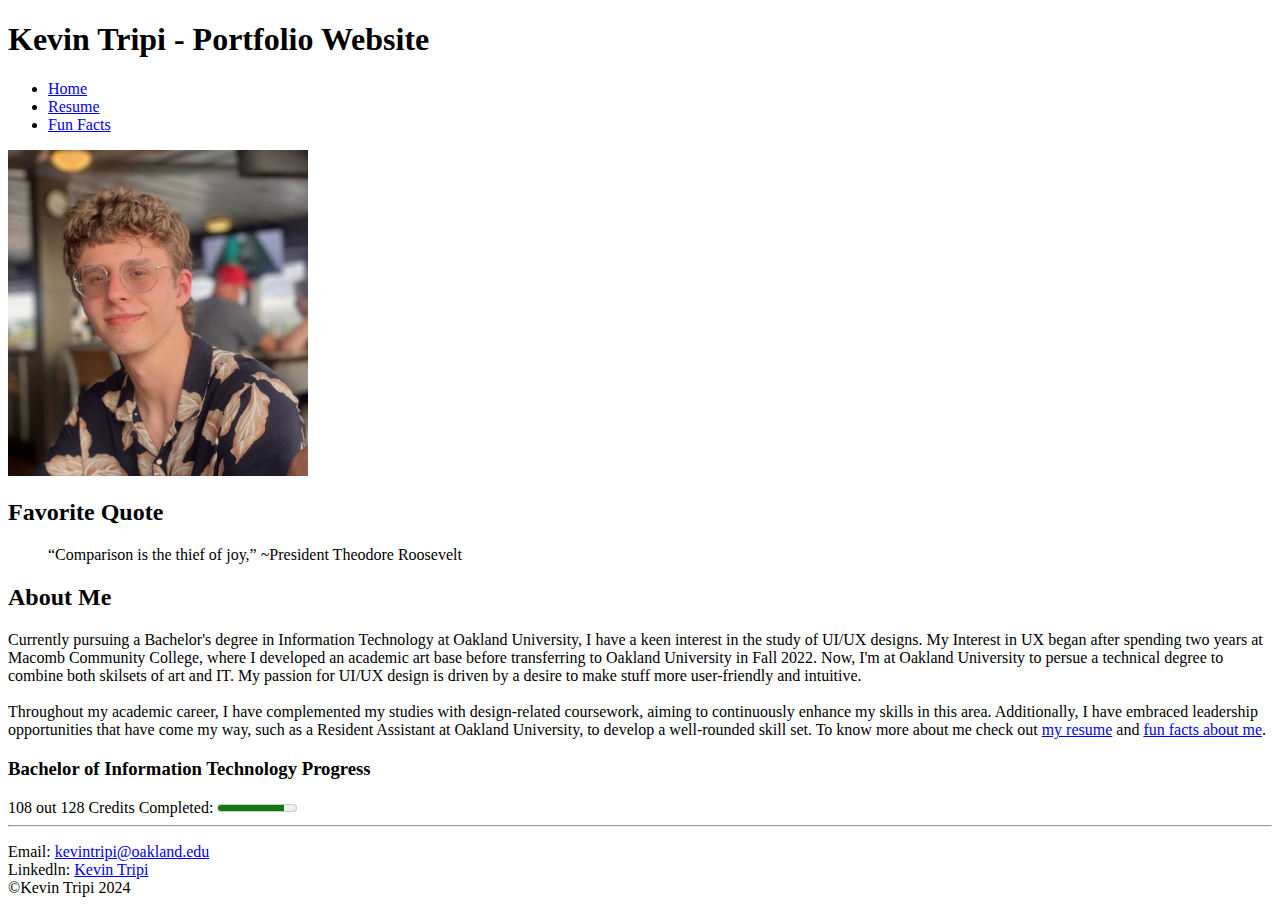
==== index.html @ ed0edb85 "Final HTML" ====
<!DOCTYPE html>
<html lang="en">
<head>
    <meta charset="UTF-8">
    <meta name="viewport" content="width=device-width, initial-scale=1.0">
    <title>Kevin Tripi - Portfolio</title>
    <link rel="shortcut icon" href="./assests/img/favicon.ico" type="image/x-icon">
</head>
<body>
    <header>
        <!-- Heading of page-->
        <h1>Kevin Tripi - Portfolio Website</h1>
        <!--Navbar below title-->
    </header>
    <nav>
            <ul>
                <li><a href="./index.html">Home</a></li>
                <li><a href="./html/my_resume.html">Resume</a></li>
                <li><a href="./html/my_fun_facts.html">Fun Facts</a></li>
            </ul>
    </nav>
    <!-- Hero section for about me which includes an image, quote, and 2 paragraphs-->
    <section>
        <img src="./assests/img/kevintripi.jpg" width="300px" alt="Image of Kevin Tripi">
        <h2>Favorite Quote</h2>
        <blockquote>“Comparison is the thief of joy,” ~President Theodore Roosevelt</blockquote>
        <h2>About Me</h2>
        <p>Currently pursuing a Bachelor's degree in Information Technology at Oakland University, I have a keen interest in the study of UI/UX designs. My Interest in UX began after spending two years at Macomb Community College, where I developed an academic art base before transferring to Oakland University in Fall 2022. Now, I'm at Oakland University to persue a technical degree to combine both skilsets of art and IT. My passion for UI/UX design is driven by a desire to make stuff more user-friendly and intuitive.
            <br><br>
        Throughout my academic career, I have complemented my studies with design-related coursework, aiming to continuously enhance my skills in this area. Additionally, I have embraced leadership opportunities that have come my way, such as a Resident Assistant at Oakland University, to develop a well-rounded skill set. To know more about me check out <a href="./html/my_resume.html">my resume</a> and <a href="./html/my_fun_facts.html">fun facts about me</a>.</p>
    </section>
    <!--displaying progress through meter and label semantic tags-->
    <section>  
        <h3>Bachelor of Information Technology Progress</h3>
        <label for="credits">108 out 128 Credits Completed:</label> <!--used to give a clear idea to what the meter represented-->
        <meter id="credits" value="108" max="128" min="0">></meter> <!--demostrates the progress through visuals-->
    </section>
    <footer>    
        <hr>
            <p>
        Email: <a href="mailto:kevintripi@oakland.edu">kevintripi@oakland.edu</a><br>
        Linkedln: <a href="https://www.linkedin.com/in/kevin-tripi-19144a209/">Kevin Tripi</a>
        <br>©Kevin Tripi 2024 
    </p>
        </footer>
</body>
</html>
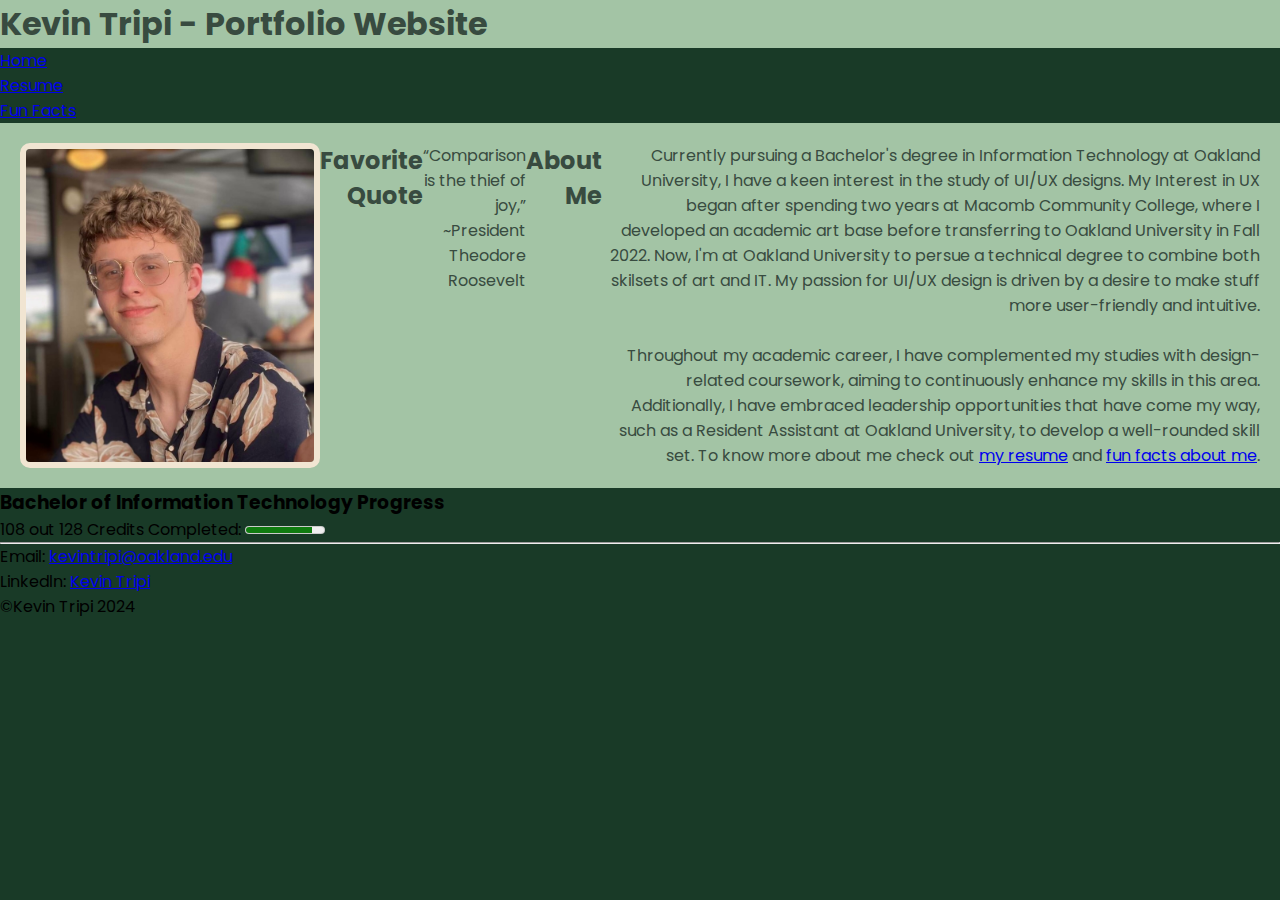
==== commit 923f2bca: "color" ====
--- a/index.html
+++ b/index.html
@@ -5,6 +5,7 @@
     <meta name="viewport" content="width=device-width, initial-scale=1.0">
     <title>Kevin Tripi - Portfolio</title>
     <link rel="shortcut icon" href="./assests/img/favicon.ico" type="image/x-icon">
+    <link rel="stylesheet" href="./css/main.css">
 </head>
 <body>
     <header>
@@ -20,7 +21,7 @@
             </ul>
     </nav>
     <!-- Hero section for about me which includes an image, quote, and 2 paragraphs-->
-    <section>
+    <section class="hero">
         <img src="./assests/img/kevintripi.jpg" width="300px" alt="Image of Kevin Tripi">
         <h2>Favorite Quote</h2>
         <blockquote>“Comparison is the thief of joy,” ~President Theodore Roosevelt</blockquote>
--- a/css/main.css
+++ b/css/main.css
@@ -0,0 +1,49 @@
+/* import the google api font */
+@import url('https://fonts.googleapis.com/css2?family=Poppins:ital,wght@0,100;0,200;0,300;0,400;0,500;0,600;0,700;0,800;0,900;1,100;1,200;1,300;1,400;1,500;1,600;1,700;1,800;1,900&display=swap');
+
+*{
+    /* suppress browser defaults and select alt box model */
+    margin: 0;
+    padding: 0;
+    box-sizing: border-box;
+    font-family: "Poppins", sans-serif, Tahoma;
+    /* set variables for colors */
+    --bg-primary: #193a27;
+    --bg-secondary: #a3c4a5;
+    --font-color-primary: rgb(241, 229, 210);
+    --font-color-secondary: #384b40;
+    --backup-color: #de6b48;
+}
+
+/* this styling is desktop first */
+body {
+    height: 100vh;  /*this means span the entire height of screen*/
+    background: var(--bg-primary);
+}
+
+h1 {
+    color:var(--font-color-primary)
+}
+img {
+    border: 6px solid var(--font-color-primary);
+    border-radius: 10px;
+  }
+  .hero{
+    background-color: var(--bg-secondary);
+    color: var(--font-color-secondary);
+    display:flex;
+    text-align: right;
+    padding: 20px;
+  }
+  .hero img {
+    width: 300px;
+    height: auto; /* This ensures the image keeps its aspect ratio */
+    object-fit: cover; /* This helps to maintain the aspect ratio and ensures the image fits within the defined width */
+    max-height: 100%; /* Optional: prevents stretching the image vertically */
+}
+  header{
+    background-color: var(--bg-secondary);
+    h1 {
+        color: var(--font-color-secondary);
+    }
+  }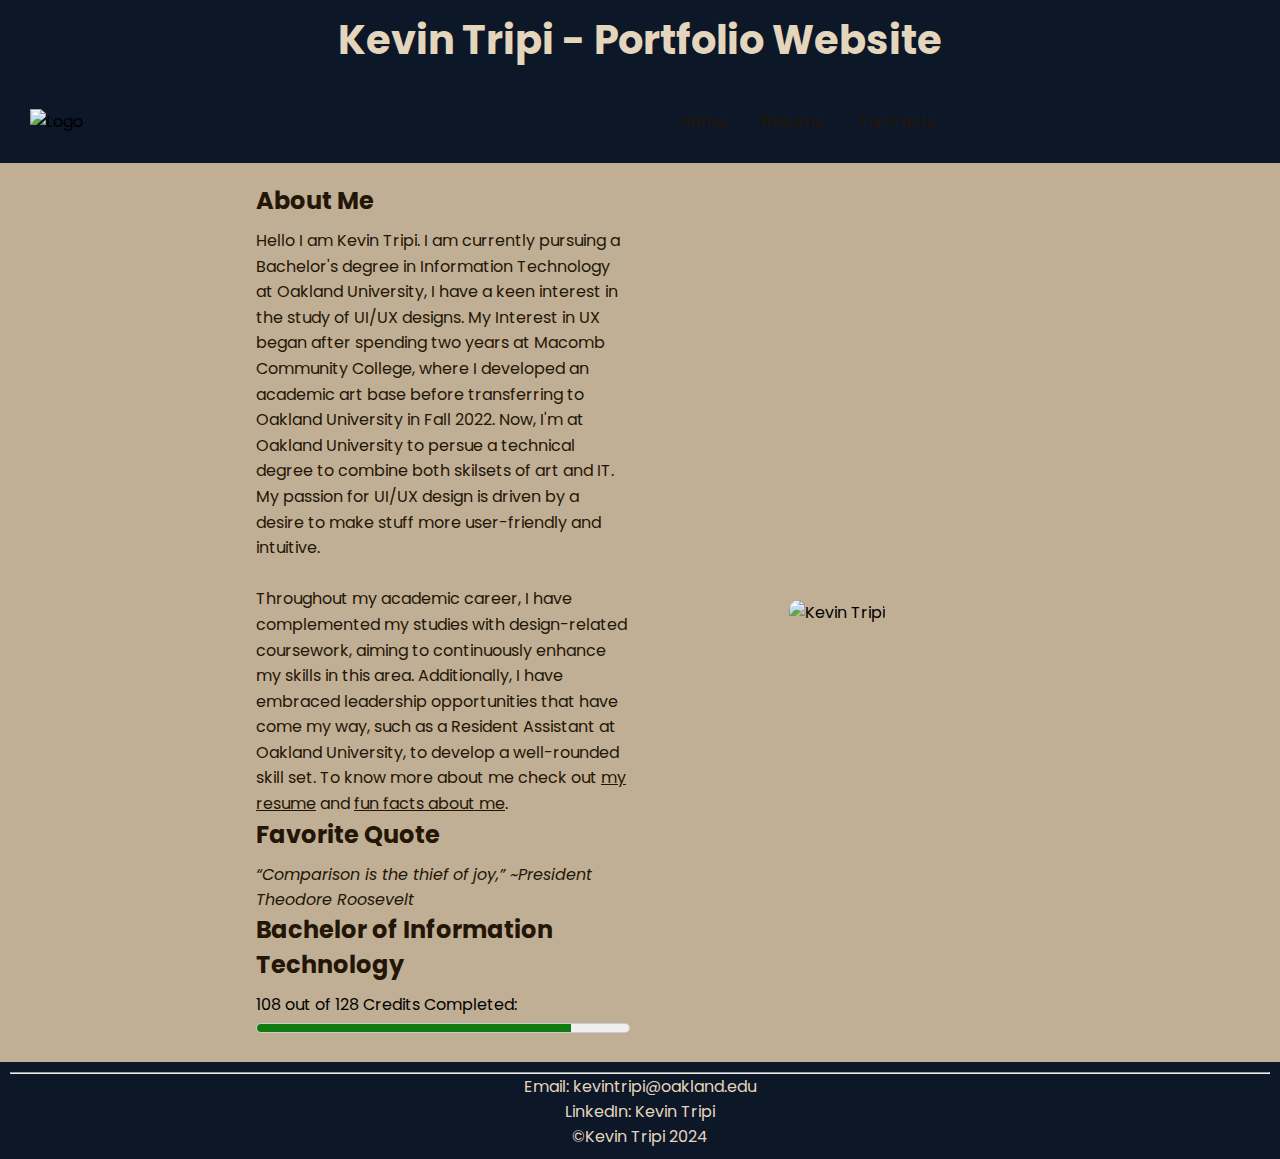
==== commit 3cad6afe: "Assignment 2 CSS" ====
--- a/index.html
+++ b/index.html
@@ -11,38 +11,44 @@
     <header>
         <!-- Heading of page-->
         <h1>Kevin Tripi - Portfolio Website</h1>
-        <!--Navbar below title-->
     </header>
     <nav>
-            <ul>
-                <li><a href="./index.html">Home</a></li>
-                <li><a href="./html/my_resume.html">Resume</a></li>
-                <li><a href="./html/my_fun_facts.html">Fun Facts</a></li>
-            </ul>
+        <ul>
+            <li class="logo"><img src="./assests/img/favicon.ico" alt="Logo"></li>
+            <li><a href="./index.html">Home</a></li>
+            <li><a href="./html/my_resume.html">Resume</a></li>
+            <li><a href="./html/my_fun_facts.html">Fun Facts</a></li>
+        </ul>
     </nav>
     <!-- Hero section for about me which includes an image, quote, and 2 paragraphs-->
     <section class="hero">
-        <img src="./assests/img/kevintripi.jpg" width="300px" alt="Image of Kevin Tripi">
-        <h2>Favorite Quote</h2>
-        <blockquote>“Comparison is the thief of joy,” ~President Theodore Roosevelt</blockquote>
-        <h2>About Me</h2>
-        <p>Currently pursuing a Bachelor's degree in Information Technology at Oakland University, I have a keen interest in the study of UI/UX designs. My Interest in UX began after spending two years at Macomb Community College, where I developed an academic art base before transferring to Oakland University in Fall 2022. Now, I'm at Oakland University to persue a technical degree to combine both skilsets of art and IT. My passion for UI/UX design is driven by a desire to make stuff more user-friendly and intuitive.
-            <br><br>
-        Throughout my academic career, I have complemented my studies with design-related coursework, aiming to continuously enhance my skills in this area. Additionally, I have embraced leadership opportunities that have come my way, such as a Resident Assistant at Oakland University, to develop a well-rounded skill set. To know more about me check out <a href="./html/my_resume.html">my resume</a> and <a href="./html/my_fun_facts.html">fun facts about me</a>.</p>
+        <div class="hero-text">
+
+            <h2>About Me</h2>
+            <p>Hello I am Kevin Tripi. I am currently pursuing a Bachelor's degree in Information Technology at Oakland University, I have a keen interest in the study of UI/UX designs. My Interest in UX began after spending two years at Macomb Community College, where I developed an academic art base before transferring to Oakland University in Fall 2022. Now, I'm at Oakland University to persue a technical degree to combine both skilsets of art and IT. My passion for UI/UX design is driven by a desire to make stuff more user-friendly and intuitive.
+                <br><br>
+            Throughout my academic career, I have complemented my studies with design-related coursework, aiming to continuously enhance my skills in this area. Additionally, I have embraced leadership opportunities that have come my way, such as a Resident Assistant at Oakland University, to develop a well-rounded skill set. To know more about me check out <a href="./html/my_resume.html">my resume</a> and <a href="./html/my_fun_facts.html">fun facts about me</a>.</p>
+            <h2>Favorite Quote</h2>
+            <blockquote>“Comparison is the thief of joy,” ~President Theodore Roosevelt</blockquote>
+
+            <!-- Credits completed meter -->
+            <div id="meter-area">
+            <h2>Bachelor of Information Technology</h2>
+            <label for="credits">108 out of 128 Credits Completed:</label>
+            <meter id="credits" value="108" max="128" min="0">></meter>
+        </div>
+        </div>
+        <div class="hero-image">
+            <img src="./assests/img/image.jpg" height="500px" alt="Kevin Tripi">
+        </div>
     </section>
-    <!--displaying progress through meter and label semantic tags-->
-    <section>  
-        <h3>Bachelor of Information Technology Progress</h3>
-        <label for="credits">108 out 128 Credits Completed:</label> <!--used to give a clear idea to what the meter represented-->
-        <meter id="credits" value="108" max="128" min="0">></meter> <!--demostrates the progress through visuals-->
-    </section>
-    <footer>    
+    <footer>
         <hr>
-            <p>
-        Email: <a href="mailto:kevintripi@oakland.edu">kevintripi@oakland.edu</a><br>
-        Linkedln: <a href="https://www.linkedin.com/in/kevin-tripi-19144a209/">Kevin Tripi</a>
-        <br>©Kevin Tripi 2024 
-    </p>
-        </footer>
+        <p>
+            Email: <a href="mailto:kevintripi@oakland.edu">kevintripi@oakland.edu</a><br>
+            LinkedIn: <a href="https://www.linkedin.com/in/kevin-tripi-19144a209/">Kevin Tripi</a>
+            <br>©Kevin Tripi 2024
+        </p>
+    </footer>
 </body>
 </html>
--- a/css/main.css
+++ b/css/main.css
@@ -8,11 +8,11 @@
     box-sizing: border-box;
     font-family: "Poppins", sans-serif, Tahoma;
     /* set variables for colors */
-    --bg-primary: #193a27;
-    --bg-secondary: #a3c4a5;
-    --font-color-primary: rgb(241, 229, 210);
-    --font-color-secondary: #384b40;
-    --backup-color: #de6b48;
+    --bg-primary: #0c1727;
+    --bg-secondary: #c0af95;
+    --font-color-primary: rgb(228, 213, 189);
+    --font-color-secondary: #241606;
+    --backup-color: #57422a; 
 }
 
 /* this styling is desktop first */
@@ -20,30 +20,210 @@
     height: 100vh;  /*this means span the entire height of screen*/
     background: var(--bg-primary);
 }
-
-h1 {
-    color:var(--font-color-primary)
-}
-img {
-    border: 6px solid var(--font-color-primary);
-    border-radius: 10px;
-  }
-  .hero{
-    background-color: var(--bg-secondary);
-    color: var(--font-color-secondary);
-    display:flex;
-    text-align: right;
-    padding: 20px;
-  }
-  .hero img {
-    width: 300px;
-    height: auto; /* This ensures the image keeps its aspect ratio */
-    object-fit: cover; /* This helps to maintain the aspect ratio and ensures the image fits within the defined width */
-    max-height: 100%; /* Optional: prevents stretching the image vertically */
-}
-  header{
-    background-color: var(--bg-secondary);
-    h1 {
-        color: var(--font-color-secondary);
-    }
-  }+h3,h2{
+  color: var(--font-color-secondary);
+}
+
+a:link{
+  color: var(--font-color-secondary);
+}
+a:hover{
+  color: var(--font-color-primary);
+}
+p{
+  color: var(--font-color-secondary);
+}
+
+
+* {
+  margin: 0;
+  padding: 0;
+  box-sizing: border-box;
+}
+
+/* Header and Navigation styles */
+header {
+  background: var(--bg-primary);
+  color: var(--font-color-primary);
+  padding: 10px;
+  text-align: center;
+  font-size: 20px;
+}
+
+nav ul {
+  list-style-type: none;
+  margin-right: 25%;
+  padding: 15px;
+  background-color: var(--bg-primary);
+  display: flex;
+  justify-content: space-between;
+  align-items: center;
+  
+}
+
+/* Logo on the left */
+nav ul li.logo {
+  margin-right: auto;
+}
+
+nav ul li.logo img {
+  height: 40px;
+}
+
+/* Navigation links on the right */
+nav ul li {
+  display: inline-block;
+  margin-left: 15px; /* Reduced margin for compact spacing */
+}
+
+nav ul li a {
+  display: block;
+  color: var(--font-color-primary);
+  text-align: center;
+  padding: 14px 10px; /* Adjust padding for compact spacing */
+  text-decoration: none;
+  transition: background-color 0.3s ease-in;
+}
+
+/* Hover effect - red color */
+nav ul li a:hover {
+  background-color: var(--bg-secondary); /* Changes to red on hover */
+  color: var(--bg-primary); 
+}
+
+
+/* Layout for the hero section */
+.hero {
+  display: grid;
+  grid-template-columns: 1fr 1fr;
+  grid-gap: 20px;
+  padding: 20px;
+  background: var(--bg-secondary);
+  margin: 0 auto; /* Center the section horizontally */
+  padding-left: 20%; 
+  padding-right: 20%; /* balance on both sides */
+}
+
+.hero-text,
+.hero-image {
+  display: flex;
+  flex-direction: column;
+  justify-content: center;
+}
+
+.hero img {
+  max-width: 100%; 
+  height: auto; /* aspect ratio stays same*/
+  object-fit: contain; /* Ensures the image dont stetch*/
+  border-radius: 10px;
+  align-self: center;
+}
+
+.hero h2 {
+  font-size: 24px;
+  margin-bottom: 10px;
+}
+
+.hero blockquote {
+  font-style: italic;
+  color: var(--font-color-secondary)
+ 
+}
+
+.hero p {
+  font-size: 16px;
+  line-height: 1.6;
+}
+.hero a{
+  color: var(--font-color-secondary);
+}
+.hero a:hover{
+  color: var(--bg-primary);
+}
+/* Progress section */
+section {
+  padding: 20px;
+  background-color: var(--bg-secondary);
+}
+
+meter {
+
+  width: 100%;
+  height: 20px;
+}
+
+
+.funfacts{
+  display: flex;
+  align-items: center;
+}
+
+.resume-sections{
+  padding: 25px 10% 10px;
+
+}
+
+
+.fun-facts {
+  display: flex;
+  justify-content: space-between; /*items with equal space */
+  gap: 20px; /* Adds space betweens */
+}
+.fun-section p{
+  padding-top: 10px;
+}
+.fun-section {
+  flex: 1; /* Each section takes up equal space */
+  padding: 25px;
+  border-radius: 10px;
+}
+#fav-book a{
+  color: var(--font-color-secondary);
+}
+#fav-book a:hover{
+  color: var(--font-color-primary);
+}
+/* Footer section */
+footer {
+  background-color: var(--bg-primary);
+  color: var(--bg-secondary);
+  text-align: center;
+  padding: 10px;
+
+  width: 100%;
+  bottom: 0;
+}
+footer p{
+  color: var(--font-color-primary);
+}
+footer a {
+  color: var(--font-color-primary);
+  text-decoration: none;
+}
+footer a:link{
+  color: var(--font-color-primary);
+}
+footer a:hover {
+  text-decoration: underline;
+  color: var(--bg-secondary);
+  transition: 0.3s;
+}
+
+/* Responsive adjustments */
+@media screen and (max-width: 768px) {
+  .hero {
+      grid-template-columns: 1fr;
+  }
+
+  nav ul {
+      text-align: center;
+  }
+
+  nav ul li {
+      float: none;
+  }
+
+  footer {
+      position: relative;
+  }
+}
